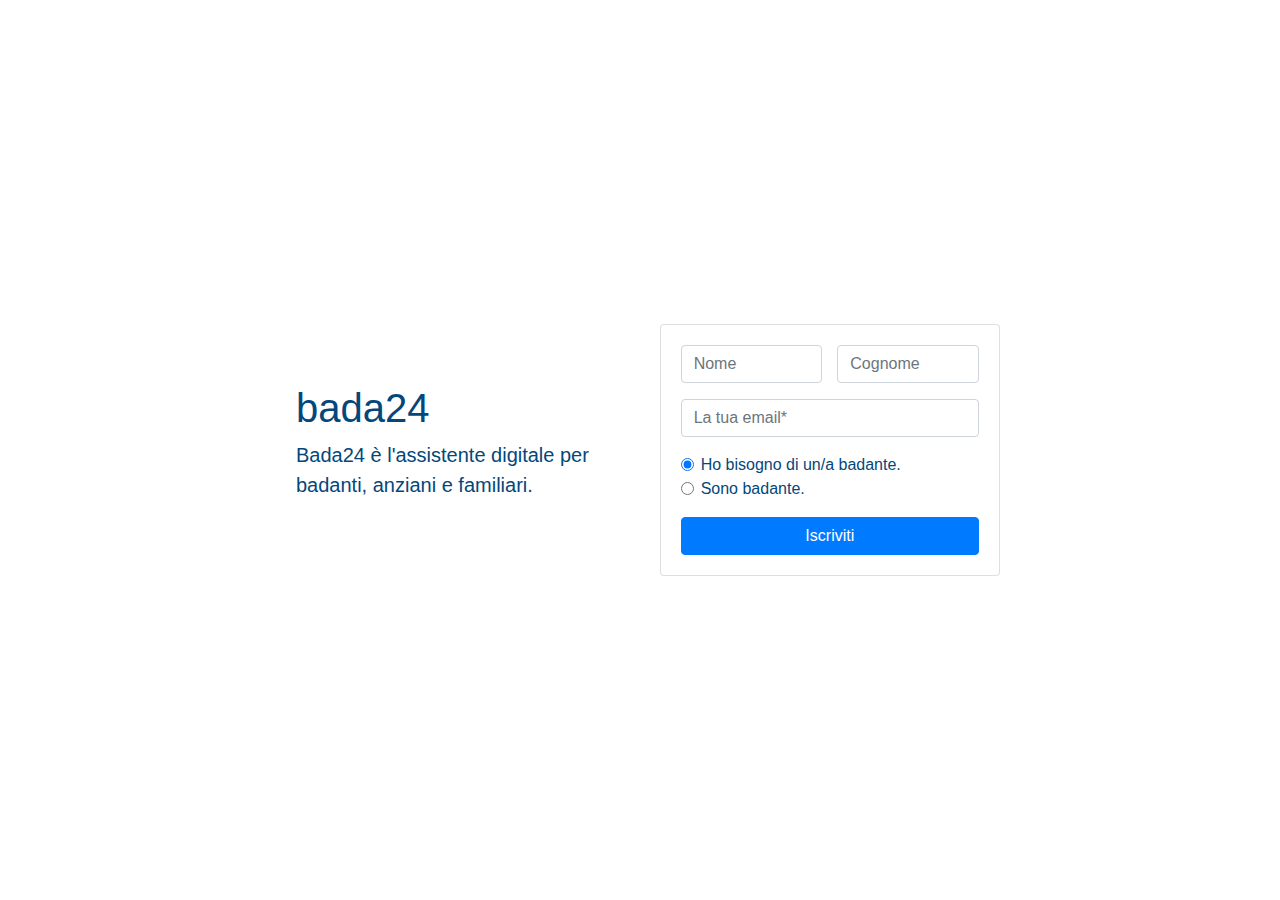
==== index.html @ 646a19f9 "laning modified" ====
<!DOCTYPE html>
<html lang="it" class="h-100">
  <head>
    <meta charset="UTF-8" />
    <meta
      name="viewport"
      content="width=device-width, initial-scale=1, shrink-to-fit=no"
    />

    <!--====== Title ======-->
    <title>bada24</title>
    <meta
      name="description"
      content="Bada24, assistente digitale per la ricerca e la gestione delle badanti."
    />

    <!--====== Favicon Icon ======-->
    <link
      rel="shortcut icon"
      href="assets/images/favicon.png"
      type="image/png"
    />
    <!--====== Style CSS ======-->
    <link rel="stylesheet" type="text/css" href="style.css" />

    <!-- Bootstrap -->
    <link
      rel="stylesheet"
      href="https://stackpath.bootstrapcdn.com/bootstrap/4.5.2/css/bootstrap.min.css"
      integrity="sha384-JcKb8q3iqJ61gNV9KGb8thSsNjpSL0n8PARn9HuZOnIxN0hoP+VmmDGMN5t9UJ0Z"
      crossorigin="anonymous"
    />
  </head>
  <body class="">
    <div
      class="cover-container d-flex w-100 h-100 p-3 mx-auto flex-column justify-content-center"
    >
      <!-- <header class="masthead mb-auto">
        <div class="inner">
          <h3 class="masthead-brand">bada24</h3>
          <nav class="nav nav-masthead justify-content-center">
            <a class="nav-link active" href="#">Paziente</a>
            <a class="nav-link" href="badante.html">Badante</a>
          </nav>
        </div>
      </header> -->

      <main role="main" class="inner cover d-flex align-items-center">
        <div class="p-3">
          <h1 class="cover-heading">bada24</h1>
          <p class="lead">
            Bada24 è l'assistente digitale per badanti, anziani e familiari.
          </p>
        </div>
        <form
          class="card"
          action="https://formspree.io/f/mdopplgb"
          method="post"
        >
          <div class="card-body">
            <!-- <h5 class="card-title">bada24</h5> -->
            <div class="row form-group">
              <div class="col pr-0">
                <input
                  type="text"
                  name="Name"
                  class="form-control"
                  placeholder="Nome"
                />
              </div>
              <div class="col">
                <input
                  type="text"
                  name="Surname"
                  class="form-control"
                  placeholder="Cognome"
                />
              </div>
            </div>
            <div class="form-group">
              <!-- <label for="exampleInputEmail1">Indirizzo Email</label> -->
              <input
                name="Email"
                id="email"
                type="email"
                class="form-control"
                aria-describedby="emailHelp"
                placeholder="La tua email*"
                required
              />
            </div>
            <div class="form-check">
              <input
                class="form-check-input"
                type="radio"
                name="Opzione"
                id="exampleRadios1"
                value="badatario"
                checked
              />
              <label class="form-check-label" for="exampleRadios1">
                Ho bisogno di un/a badante.
              </label>
            </div>
            <div class="form-check form-group">
              <input
                class="form-check-input"
                type="radio"
                name="Opzione"
                id="exampleRadios2"
                value="badante"
              />
              <label class="form-check-label" for="exampleRadios2">
                Sono badante.
              </label>
            </div>
            <button type="submit" class="btn btn-block btn-primary">
              Iscriviti
            </button>
          </div>
        </form>
      </main>

      <!-- <footer class="mastfoot mt-auto">
        <div class="inner text-center">
          <span
            >Progetto pensato da
            <a href="https://linktr.ee/filippofresilli" target="_blank"
              >Filippo Fresilli</a
            >
            per aiutare la nonna.</span
          >
        </div>
      </footer> -->

      <!-- Optional JavaScript -->
      <!-- jQuery first, then Popper.js, then Bootstrap JS -->
      <script
        src="https://code.jquery.com/jquery-3.5.1.slim.min.js"
        integrity="sha384-DfXdz2htPH0lsSSs5nCTpuj/zy4C+OGpamoFVy38MVBnE+IbbVYUew+OrCXaRkfj"
        crossorigin="anonymous"
      ></script>
      <script
        src="https://cdn.jsdelivr.net/npm/popper.js@1.16.1/dist/umd/popper.min.js"
        integrity="sha384-9/reFTGAW83EW2RDu2S0VKaIzap3H66lZH81PoYlFhbGU+6BZp6G7niu735Sk7lN"
        crossorigin="anonymous"
      ></script>
      <script
        src="https://stackpath.bootstrapcdn.com/bootstrap/4.5.2/js/bootstrap.min.js"
        integrity="sha384-B4gt1jrGC7Jh4AgTPSdUtOBvfO8shuf57BaghqFfPlYxofvL8/KUEfYiJOMMV+rV"
        crossorigin="anonymous"
      ></script>
    </div>
  </body>
</html>
---- style.css ----
/*
 * Globals
 */

/* Links */
a,
a:focus,
a:hover {
  color: #5DEAD2;
}

/* Custom default button */
.btn-secondary,
.btn-secondary:hover,
.btn-secondary:focus {
  color: #333;
  text-shadow: none; /* Prevent inheritance from `body` */
  background-color: #fff;
  border: 0.05rem solid #fff;
}

/*
 * Base structure
 */

html,
body {
  height: 100%;
  background-color: #333;
}

body {
  display: -ms-flexbox;
  display: flex;
  color: #04477B;
  /* text-shadow: 0 0.05rem 0.1rem rgba(0, 0, 0, 0.5); */
  /* box-shadow: inset 0 0 5rem rgba(0, 0, 0, 0.5); */
}

.cover-container {
  max-width: 50em;
}

/*
 * Header
 */
.masthead {
  margin-bottom: 2rem;
}

.masthead-brand {
  margin-bottom: 0;
  color: #04477B;
}

.nav-masthead .nav-link {
  padding: 0.25rem 0;
  font-weight: 700;
  color: #04477B;
  background-color: transparent;
  border-bottom: 0.25rem solid transparent;
}

.nav-masthead .nav-link:hover,
.nav-masthead .nav-link:focus {
  border-bottom-color: rgba(255, 255, 255, 0.25);
}

.nav-masthead .nav-link + .nav-link {
  margin-left: 1rem;
}

.nav-masthead .active {
  color: #04477B;
  border-bottom-color: #04477B;
}

@media (min-width: 48em) {
  .masthead-brand {
    float: left;
  }
  .nav-masthead {
    float: right;
  }
}

/*
 * Cover
 */
.cover {
  padding: 0 1.5rem;
  color: #04477B;
}
.cover .btn-lg {
  padding: 0.75rem 1.25rem;
  font-weight: 700;
}

/*
 * Footer
 */
.mastfoot {
  color: #04477B;
  /* background-color: #333; */
}

.bg-image {
  /* image taken from Unsplash */
  background-image: url("assets/images/bada24_clienti.jpg");
  /* Full height */
  height: 100%;

  /* Center and scale the image nicely */
  background-position: center;
  background-repeat: no-repeat;
  background-size: cover;
}

span {
  font-size: xx-small;
}
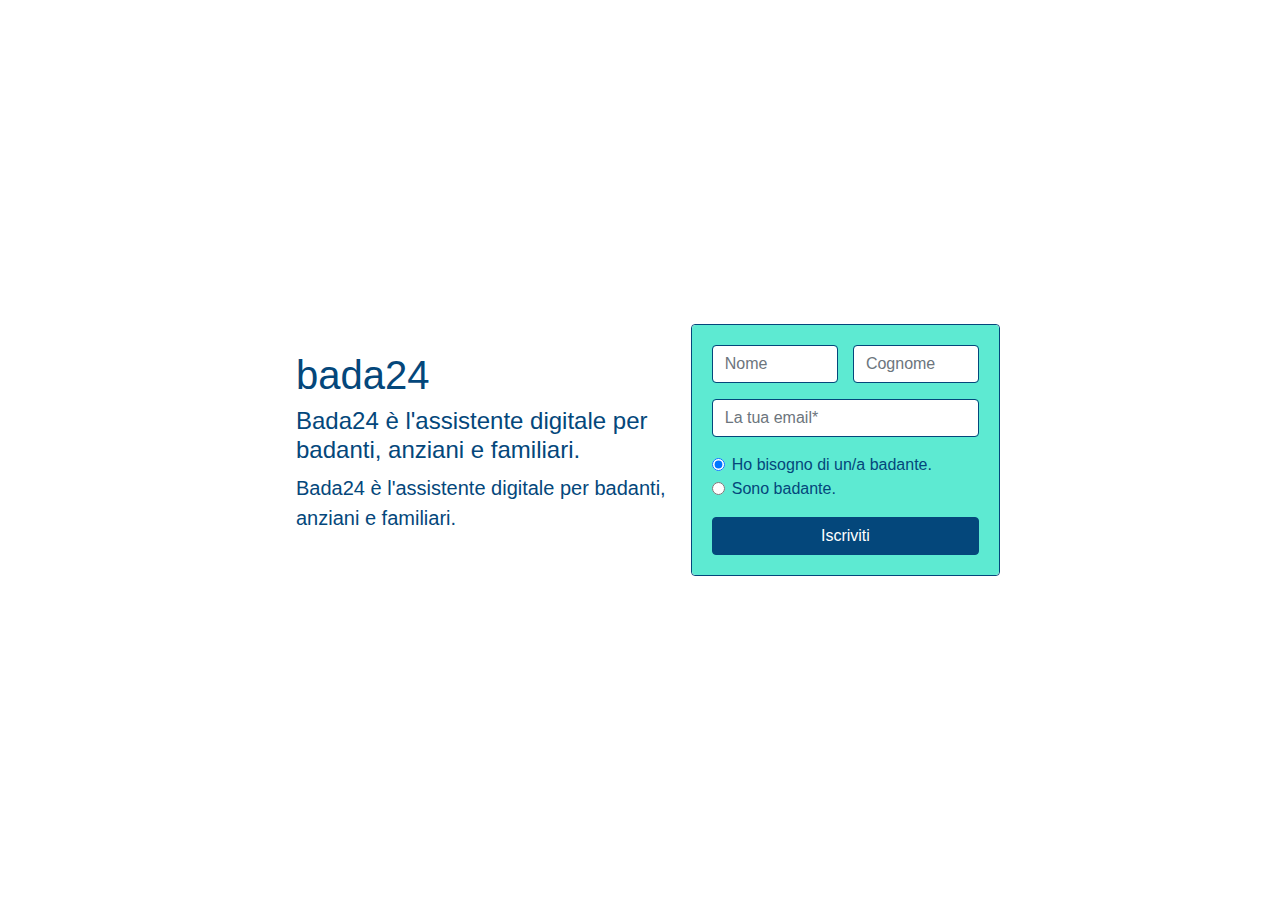
==== commit 275566f4: "modifing landing" ====
--- a/index.html
+++ b/index.html
@@ -6,6 +6,9 @@
       name="viewport"
       content="width=device-width, initial-scale=1, shrink-to-fit=no"
     />
+
+    <meta name="author" content="Filippo Fresilli">
+    <meta name="copyright" content="Filippo Fresilli">
 
     <!--====== Title ======-->
     <title>bada24</title>
@@ -20,8 +23,6 @@
       href="assets/images/favicon.png"
       type="image/png"
     />
-    <!--====== Style CSS ======-->
-    <link rel="stylesheet" type="text/css" href="style.css" />
 
     <!-- Bootstrap -->
     <link
@@ -30,6 +31,9 @@
       integrity="sha384-JcKb8q3iqJ61gNV9KGb8thSsNjpSL0n8PARn9HuZOnIxN0hoP+VmmDGMN5t9UJ0Z"
       crossorigin="anonymous"
     />
+
+     <!--====== Style CSS ======-->
+     <link rel="stylesheet" type="text/css" href="style.css" />
   </head>
   <body class="">
     <div
@@ -48,23 +52,24 @@
       <main role="main" class="inner cover d-flex align-items-center">
         <div class="p-3">
           <h1 class="cover-heading">bada24</h1>
+          <h4>Bada24 è l'assistente digitale per badanti, anziani e familiari.</h4>
           <p class="lead">
             Bada24 è l'assistente digitale per badanti, anziani e familiari.
           </p>
         </div>
         <form
-          class="card"
+          class="card border-color-d-blue"
           action="https://formspree.io/f/mdopplgb"
           method="post"
         >
-          <div class="card-body">
+          <div class="card-body bg-color-card border-color-d-blue">
             <!-- <h5 class="card-title">bada24</h5> -->
             <div class="row form-group">
               <div class="col pr-0">
                 <input
                   type="text"
                   name="Name"
-                  class="form-control"
+                  class="form-control border-color-d-blue"
                   placeholder="Nome"
                 />
               </div>
@@ -72,7 +77,7 @@
                 <input
                   type="text"
                   name="Surname"
-                  class="form-control"
+                  class="form-control border-color-d-blue"
                   placeholder="Cognome"
                 />
               </div>
@@ -83,7 +88,7 @@
                 name="Email"
                 id="email"
                 type="email"
-                class="form-control"
+                class="form-control border-color-d-blue"
                 aria-describedby="emailHelp"
                 placeholder="La tua email*"
                 required
@@ -114,7 +119,7 @@
                 Sono badante.
               </label>
             </div>
-            <button type="submit" class="btn btn-block btn-primary">
+            <button type="submit" class="btn btn-block btn-primary bg-color-d-blue border-color-d-blue">
               Iscriviti
             </button>
           </div>
--- a/style.css
+++ b/style.css
@@ -7,6 +7,19 @@
 a:focus,
 a:hover {
   color: #5DEAD2;
+}
+
+.bg-color-card {
+  background-color: #5DEAD2;
+}
+
+.border-color-d-blue {
+  border-color: #04477B;
+  border-radius: .25rem;
+}
+
+.bg-color-d-blue {
+  background-color: #04477B ;
 }
 
 /* Custom default button */
@@ -26,7 +39,7 @@
 html,
 body {
   height: 100%;
-  background-color: #333;
+  /* background-color: #333; */
 }
 
 body {
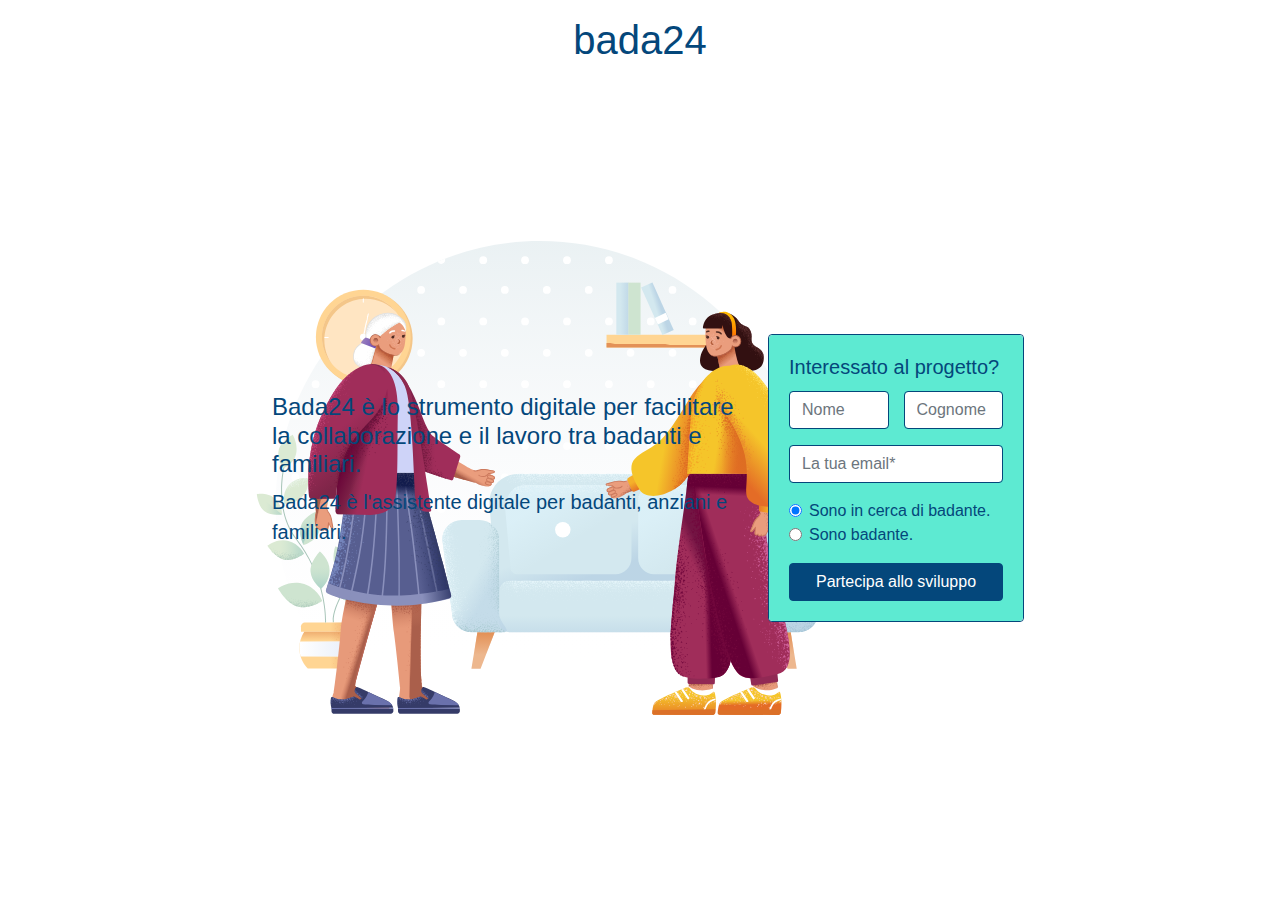
==== commit 35a64aa7: "some modifcation" ====
--- a/index.html
+++ b/index.html
@@ -11,7 +11,7 @@
     <meta name="copyright" content="Filippo Fresilli">
 
     <!--====== Title ======-->
-    <title>bada24</title>
+    <title>bada24 - Assistente digitale per badanti, anziani e familiari.</title>
     <meta
       name="description"
       content="Bada24, assistente digitale per la ricerca e la gestione delle badanti."
@@ -39,6 +39,7 @@
     <div
       class="cover-container d-flex w-100 h-100 p-3 mx-auto flex-column justify-content-center"
     >
+    <h1 class="cover-heading text-center">bada24</h1>
       <!-- <header class="masthead mb-auto">
         <div class="inner">
           <h3 class="masthead-brand">bada24</h3>
@@ -49,10 +50,9 @@
         </div>
       </header> -->
 
-      <main role="main" class="inner cover d-flex align-items-center">
-        <div class="p-3">
-          <h1 class="cover-heading">bada24</h1>
-          <h4>Bada24 è l'assistente digitale per badanti, anziani e familiari.</h4>
+      <main role="main" class="inner align-items-center bg-image-2">
+        <div class="p-3 col-sm-8">
+          <h4>Bada24 è lo strumento digitale per facilitare la collaborazione e il lavoro tra badanti e familiari.</h4>
           <p class="lead">
             Bada24 è l'assistente digitale per badanti, anziani e familiari.
           </p>
@@ -63,7 +63,7 @@
           method="post"
         >
           <div class="card-body bg-color-card border-color-d-blue">
-            <!-- <h5 class="card-title">bada24</h5> -->
+            <h5 class="card-title">Interessato al progetto?</h5>
             <div class="row form-group">
               <div class="col pr-0">
                 <input
@@ -104,7 +104,7 @@
                 checked
               />
               <label class="form-check-label" for="exampleRadios1">
-                Ho bisogno di un/a badante.
+                Sono in cerca di badante.
               </label>
             </div>
             <div class="form-check form-group">
@@ -120,7 +120,7 @@
               </label>
             </div>
             <button type="submit" class="btn btn-block btn-primary bg-color-d-blue border-color-d-blue">
-              Iscriviti
+              Partecipa allo sviluppo
             </button>
           </div>
         </form>
--- a/style.css
+++ b/style.css
@@ -3,6 +3,10 @@
  */
 
 /* Links */
+
+main {
+  display: flex;
+}
 a,
 a:focus,
 a:hover {
@@ -129,6 +133,41 @@
   background-size: cover;
 }
 
+.bg-image-2 {
+  /* image taken from Unsplash */
+  background-image: url("assets/images/bg-bada24.svg");
+  /* Full height */
+  height: 100%;
+
+  /* Center and scale the image nicely */
+  background-position: left;
+  background-repeat: no-repeat;
+  /* background-size: cover; */
+}
+
 span {
   font-size: xx-small;
-}+}
+
+@media only screen and (min-width:150px) and (max-width:700px) {
+
+  .cover{
+    padding: 0;
+  } 
+
+  main {
+    display: block;
+  }
+
+  .bg-image-2 {
+    /* image taken from Unsplash */
+    background-image: url("assets/images/bg-bada24.svg");
+    /* Full height */
+    height: 100%;
+  
+    /* Center and scale the image nicely */
+    background-position: center;
+    background-repeat: no-repeat;
+    /* background-size: cover; */
+  }
+  }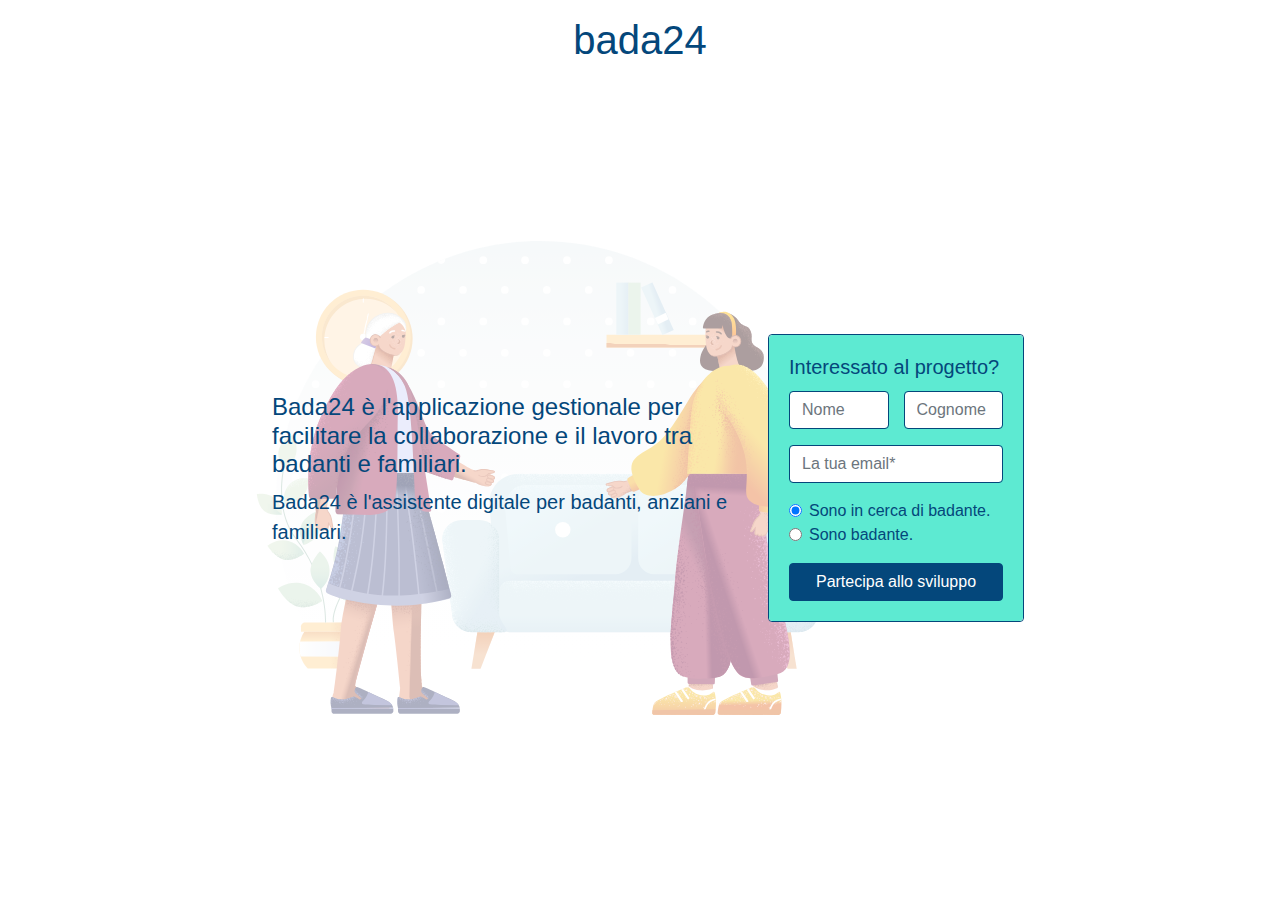
==== commit 1139e05b: "changed text" ====
--- a/index.html
+++ b/index.html
@@ -11,10 +11,10 @@
     <meta name="copyright" content="Filippo Fresilli">
 
     <!--====== Title ======-->
-    <title>bada24 - Assistente digitale per badanti, anziani e familiari.</title>
+    <title>bada24 - Applicazione gestionale per badanti, anziani e familiari.</title>
     <meta
       name="description"
-      content="Bada24, assistente digitale per la ricerca e la gestione delle badanti."
+      content="Bada24, applicazione gestionale per la ricerca, la gestione e la collaborazione tra badante e familiari."
     />
 
     <!--====== Favicon Icon ======-->
@@ -50,9 +50,9 @@
         </div>
       </header> -->
 
-      <main role="main" class="inner align-items-center bg-image-2">
+      <main role="main" class="inner align-items-center bg-image-40">
         <div class="p-3 col-sm-8">
-          <h4>Bada24 è lo strumento digitale per facilitare la collaborazione e il lavoro tra badanti e familiari.</h4>
+          <h4>Bada24 è l'applicazione gestionale per facilitare la collaborazione e il lavoro tra badanti e familiari.</h4>
           <p class="lead">
             Bada24 è l'assistente digitale per badanti, anziani e familiari.
           </p>
--- a/style.css
+++ b/style.css
@@ -145,6 +145,18 @@
   /* background-size: cover; */
 }
 
+.bg-image-40 {
+  /* image taken from Unsplash */
+  background-image: url("assets/images/bg-bada24_40.svg");
+  /* Full height */
+  height: 100%;
+
+  /* Center and scale the image nicely */
+  background-position: left;
+  background-repeat: no-repeat;
+  /* background-size: cover; */
+}
+
 span {
   font-size: xx-small;
 }
@@ -159,9 +171,9 @@
     display: block;
   }
 
-  .bg-image-2 {
+  .bg-image-40 {
     /* image taken from Unsplash */
-    background-image: url("assets/images/bg-bada24.svg");
+    background-image: url("assets/images/bg-bada24_40.svg");
     /* Full height */
     height: 100%;
   
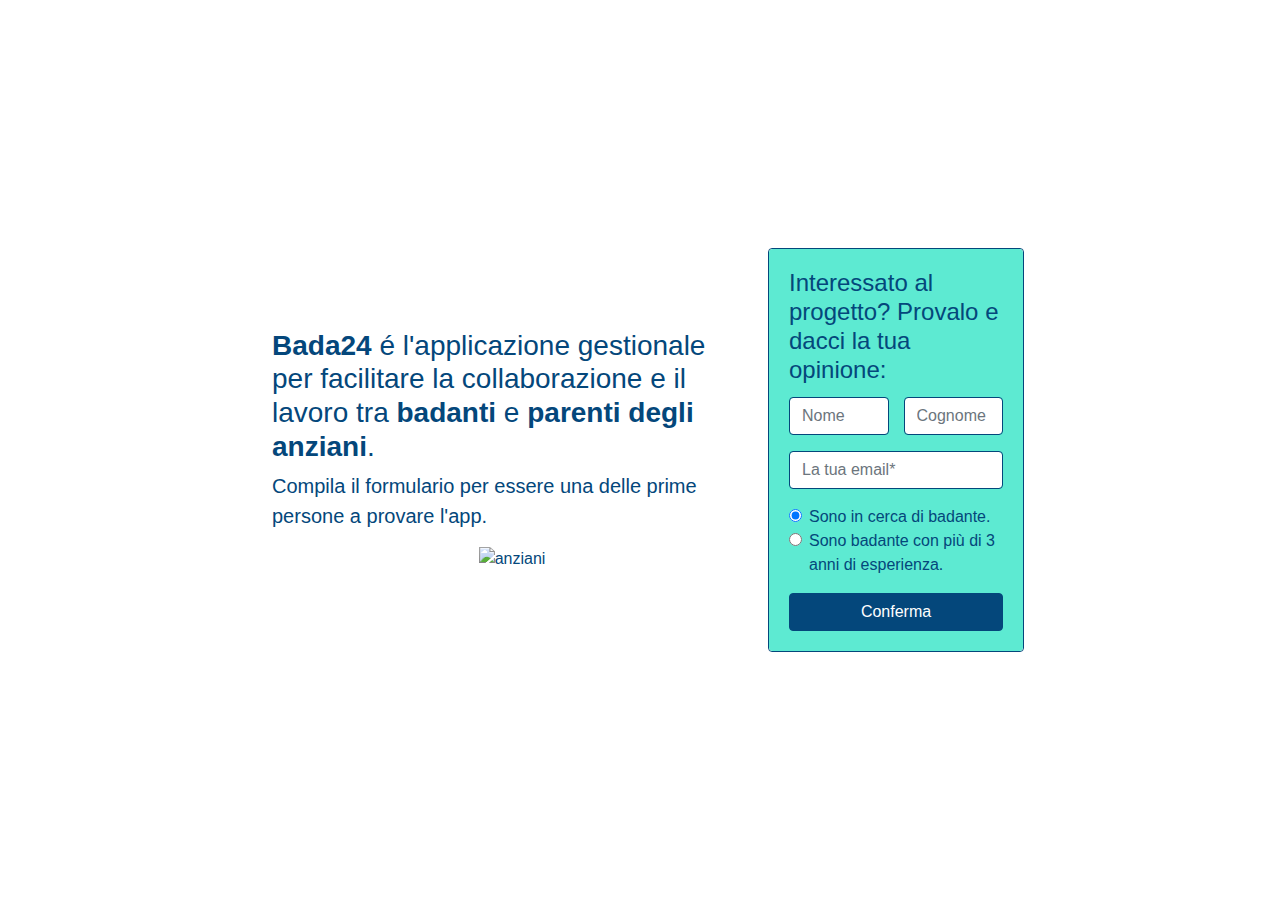
==== commit 318967cc: "added bold" ====
--- a/index.html
+++ b/index.html
@@ -7,11 +7,13 @@
       content="width=device-width, initial-scale=1, shrink-to-fit=no"
     />
 
-    <meta name="author" content="Filippo Fresilli">
-    <meta name="copyright" content="Filippo Fresilli">
+    <meta name="author" content="Filippo Fresilli" />
+    <meta name="copyright" content="Filippo Fresilli" />
 
     <!--====== Title ======-->
-    <title>bada24 - Applicazione gestionale per badanti, anziani e familiari.</title>
+    <title>
+      Bada24 - Applicazione gestionale per badanti, anziani e familiari.
+    </title>
     <meta
       name="description"
       content="Bada24, applicazione gestionale per la ricerca, la gestione e la collaborazione tra badante e familiari."
@@ -32,14 +34,14 @@
       crossorigin="anonymous"
     />
 
-     <!--====== Style CSS ======-->
-     <link rel="stylesheet" type="text/css" href="style.css" />
+    <!--====== Style CSS ======-->
+    <link rel="stylesheet" type="text/css" href="style.css" />
   </head>
   <body class="">
     <div
       class="cover-container d-flex w-100 h-100 p-3 mx-auto flex-column justify-content-center"
     >
-    <h1 class="cover-heading text-center">bada24</h1>
+      <!-- <h1 class="cover-heading text-center">Bada24</h1> -->
       <!-- <header class="masthead mb-auto">
         <div class="inner">
           <h3 class="masthead-brand">bada24</h3>
@@ -50,12 +52,23 @@
         </div>
       </header> -->
 
-      <main role="main" class="inner align-items-center bg-image-40">
+      <main role="main" class="inner align-items-center">
         <div class="p-3 col-sm-8">
-          <h4>Bada24 è l'applicazione gestionale per facilitare la collaborazione e il lavoro tra badanti e familiari.</h4>
-          <p class="lead">
-            Bada24 è l'assistente digitale per badanti, anziani e familiari.
-          </p>
+          <div class="">
+            <h3>
+            <b>Bada24</b> é l'applicazione gestionale per facilitare la
+              collaborazione e il lavoro tra <b>badanti</b> e <b>parenti degli anziani</b>.
+            </h3>
+            <p class="lead">
+              Compila il formulario per essere una delle prime persone a provare
+              l'app.
+            </p>
+          </div>
+          <div class="d-flex align-items-center justify-content-center">
+            
+            <img class="" src="assets/images/old_dancing_less_white.jpg" alt="anziani">
+         
+          </div>
         </div>
         <form
           class="card border-color-d-blue"
@@ -63,7 +76,9 @@
           method="post"
         >
           <div class="card-body bg-color-card border-color-d-blue">
-            <h5 class="card-title">Interessato al progetto?</h5>
+            <h4 class="card-title">
+              Interessato al progetto? Provalo e dacci la tua opinione:
+            </h4>
             <div class="row form-group">
               <div class="col pr-0">
                 <input
@@ -116,11 +131,14 @@
                 value="badante"
               />
               <label class="form-check-label" for="exampleRadios2">
-                Sono badante.
+                Sono badante con più di 3 anni di esperienza.
               </label>
             </div>
-            <button type="submit" class="btn btn-block btn-primary bg-color-d-blue border-color-d-blue">
-              Partecipa allo sviluppo
+            <button
+              type="submit"
+              class="btn btn-block btn-primary bg-color-d-blue border-color-d-blue"
+            >
+              Conferma
             </button>
           </div>
         </form>
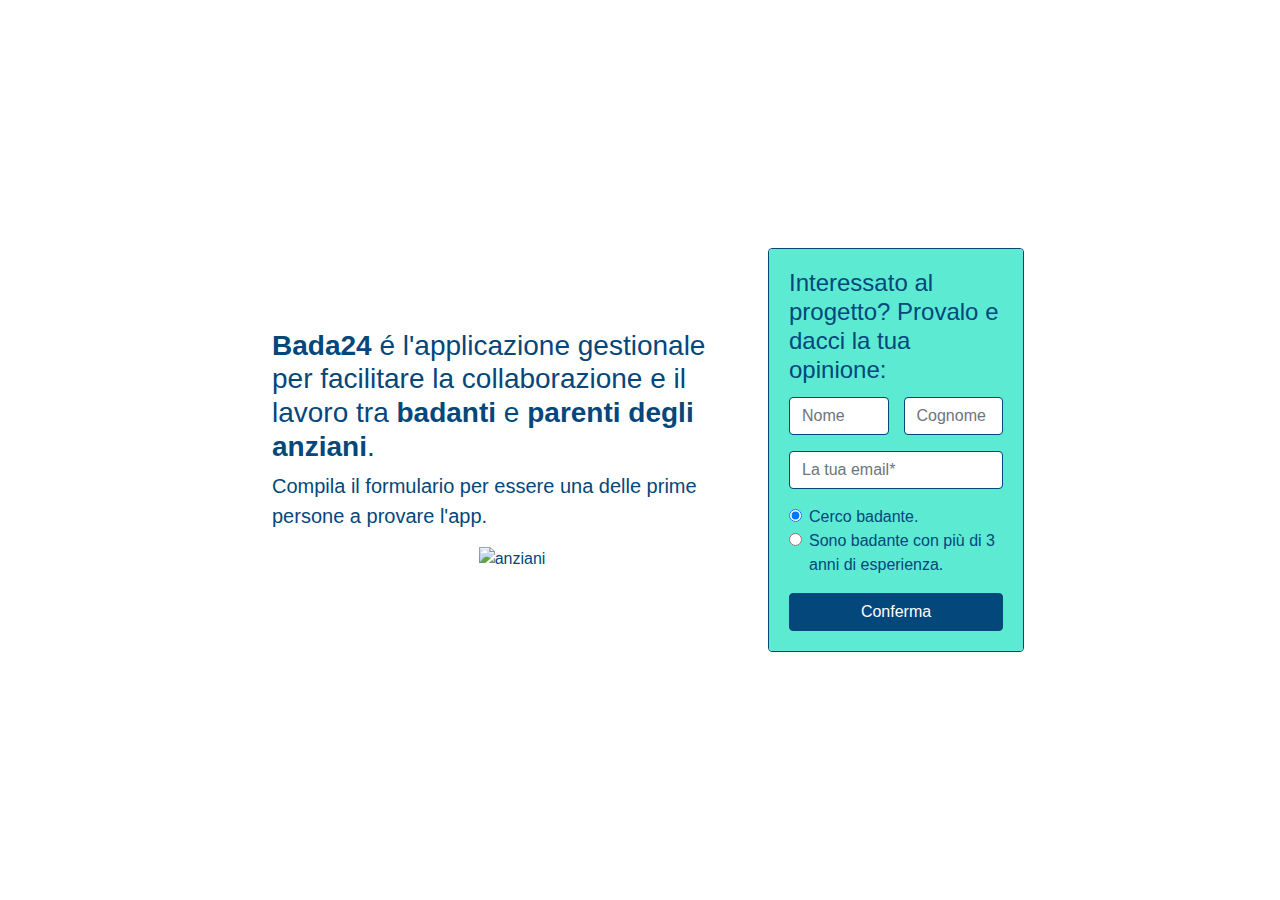
==== commit 67aebdaa: "changed text first option" ====
--- a/index.html
+++ b/index.html
@@ -52,7 +52,7 @@
         </div>
       </header> -->
 
-      <main role="main" class="inner align-items-center">
+      <main class="inner align-items-center">
         <div class="p-3 col-sm-8">
           <div class="">
             <h3>
@@ -66,7 +66,7 @@
           </div>
           <div class="d-flex align-items-center justify-content-center">
             
-            <img class="" src="assets/images/old_dancing_less_white.jpg" alt="anziani">
+            <img class="" src="assets/images/old_dancing_less_tiny.png" alt="anziani">
          
           </div>
         </div>
@@ -104,7 +104,6 @@
                 id="email"
                 type="email"
                 class="form-control border-color-d-blue"
-                aria-describedby="emailHelp"
                 placeholder="La tua email*"
                 required
               />
@@ -119,7 +118,7 @@
                 checked
               />
               <label class="form-check-label" for="exampleRadios1">
-                Sono in cerca di badante.
+                Cerco badante.
               </label>
             </div>
             <div class="form-check form-group">
